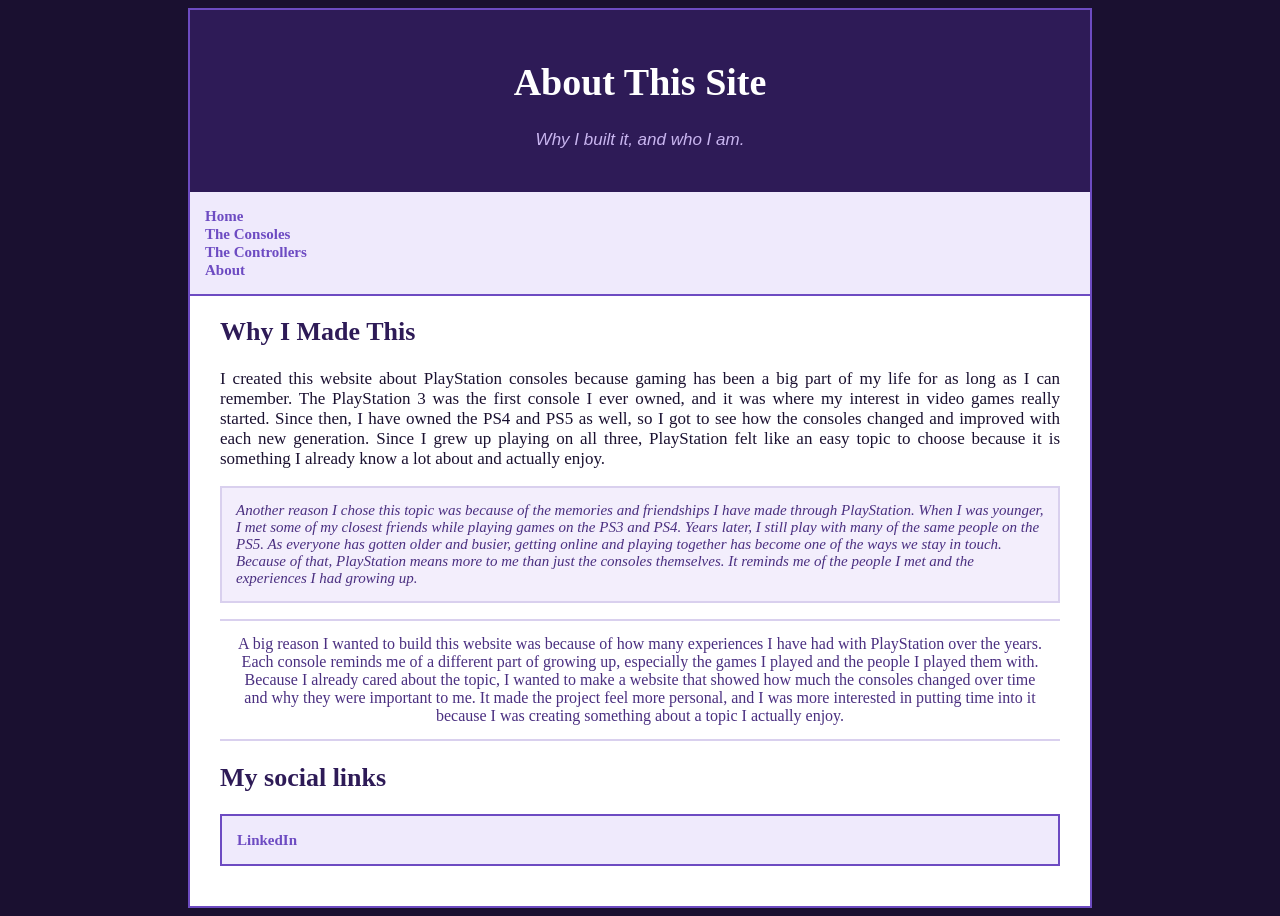
==== about.html @ ae34da49 "Add files via upload Adding about page" ====
<!DOCTYPE html>

<html lang="en">

<head>
<!-- Page information for the browser and search engines -->

    <meta charset="UTF-8">

    <meta name="description" content="About this site and why it was created.">

    <meta name="keywords" content="about, PlayStation, web programming, student project">

    <meta name="author" content="Rishi">

    <title>Three Generations of PlayStation - About</title>

    <link rel="stylesheet" type="text/css" href="about.css">
    <!-- Links this page's own external style sheet -->

</head>

<body>
<!-- Visible page content starts here -->

    <div id="container">
    <!-- Box that holds and centres the whole page -->

        <div id="header">
        <!-- Banner with the page title and slogan -->

            <h1>About This Site</h1>

            <p id="tagline">Why I built it, and who I am.</p>

        </div>

        <div id="navigation">
        <!-- Menu of relative links to the other pages -->

            <a href="index.html">Home</a>

            <br>

            <a href="consoles.html">The Consoles</a>

            <br>

            <a href="controllers.html">The Controllers</a>

            <br>

            <a href="about.html">About</a>

        </div>

        <h2>Why I Made This</h2>

        <p class="about-one">
        <!-- First paragraph -->
            I created this website about PlayStation consoles because gaming has
            been a big part of my life for as long as I can remember. The
            PlayStation 3 was the first console I ever owned, and it was where my
            interest in video games really started. Since then, I have owned the PS4
            and PS5 as well, so I got to see how the consoles changed and improved
            with each new generation. Since I grew up playing on all three,
            PlayStation felt like an easy topic to choose because it is something I
            already know a lot about and actually enjoy.
        </p>

        <p class="about-two">
        <!-- Second paragraph -->
            Another reason I chose this topic was because of the memories and
            friendships I have made through PlayStation. When I was younger, I met
            some of my closest friends while playing games on the PS3 and PS4. Years
            later, I still play with many of the same people on the PS5. As everyone
            has gotten older and busier, getting online and playing together has
            become one of the ways we stay in touch. Because of that, PlayStation
            means more to me than just the consoles themselves. It reminds me of the
            people I met and the experiences I had growing up.
        </p>

        <p class="about-three">
        <!-- Third paragraph -->
            A big reason I wanted to build this website was because of how many
            experiences I have had with PlayStation over the years. Each console
            reminds me of a different part of growing up, especially the games I
            played and the people I played them with. Because I already cared about
            the topic, I wanted to make a website that showed how much the consoles
            changed over time and why they were important to me. It made the project
            feel more personal, and I was more interested in putting time into it
            because I was creating something about a topic I actually enjoy.
        </p>

        <h2>My social links</h2>

        <div id="social">
        <!-- Absolute links out to other sites, unlike the relative links in the menu -->

            <a href="https://www.linkedin.com/in/rishi-shah-627788300/">LinkedIn</a>

        </div>

    </div>

</body>

</html>
---- about.css ----
/* external style sheet for the about page */


/* ==========================================================
   COLOUR PALETTE
   Purples, taken from the lilac background of the controller
   image so this page matches the rest of the site.

   #1a1030   darkest purple    page background, first paragraph text
   #2e1b57   deep purple       banner and headings
   #4a2f80   medium purple     second and third paragraph text
   #6d4bc2   mid purple        links and outlines
   #c9b6f0   light lilac       slogan text on the banner
   #efeafc   pale lilac        menu bar and link block backgrounds
   #f3eefc   palest lilac      second paragraph block
   #d9d0ee   pale lilac grey   paragraph outlines and lines
   #ffffff   white             main page background
   #222222   dark grey         default text

   FONTS
   Georgia    headings and the first paragraph
   Verdana    links and the third paragraph
   Tahoma     the second paragraph
   Arial      default body text
   ========================================================== */


/* ---------- BODY ---------- */
body {
    background-color: #1a1030;      /* page background */
    font-family: Arial;             /* default typeface */
    font-size: 16px;                /* default text size */
    color: #222222;                 /* default text colour */
}


/* ---------- CONTAINER (ID selector) ---------- */
#container {
    width: 900px;                   /* content width */
    margin: 0 auto;                 /* centres the box */
    background-color: #ffffff;      /* white page */
    padding-bottom: 20px;           /* space at the bottom */
    border: 2px solid #6d4bc2;      /* purple outline */
}


/* ---------- HEADER ---------- */
#header {
    background-color: #2e1b57;      /* purple banner */
    color: #ffffff;                 /* white text */
    padding: 25px;                  /* space inside */
    text-align: center;             /* centred */
}

h1 {
    font-family: Georgia;           /* serif typeface */
    font-size: 38px;                /* largest heading */
    color: #ffffff;                 /* white on the banner */
}

#tagline {
    font-style: italic;             /* italic slogan */
    font-size: 17px;                /* small */
    color: #c9b6f0;                 /* light lilac */
}

h2 {
    font-family: Georgia;           /* serif typeface */
    font-size: 26px;                /* section heading size */
    color: #2e1b57;                 /* deep purple */
    margin-left: 30px;              /* space on the left */
    margin-right: 30px;             /* space on the right */
}


/* ---------- NAVIGATION ---------- */
#navigation {
    background-color: #efeafc;      /* pale lilac menu bar */
    padding: 15px;                  /* space inside */
    border-bottom: 2px solid #6d4bc2;  /* line under the menu */
}

a {
    font-family: Verdana;           /* sans serif typeface */
    font-size: 15px;                /* small */
    font-weight: bold;              /* bold links */
    color: #6d4bc2;                 /* mid purple */
    text-decoration: none;          /* no underline */
}


/* ---------- PARAGRAPH STYLES ----------
   Three styles, each different from the other two. */

.about-one {
    font-family: Georgia;           /* serif typeface */
    font-size: 17px;                /* medium text */
    color: #1a1030;                 /* darkest purple */
    text-align: justify;            /* both edges line up */
    margin-left: 30px;              /* space on the left */
    margin-right: 30px;             /* space on the right */
}

.about-two {
    font-family: Tahoma;            /* sans serif typeface */
    font-size: 15px;                /* smaller text */
    font-style: italic;             /* italic */
    color: #4a2f80;                 /* medium purple */
    text-align: left;               /* left aligned */
    background-color: #f3eefc;      /* palest lilac block */
    border: 2px solid #d9d0ee;      /* pale outline */
    padding: 14px;                  /* space inside */
    margin-left: 30px;              /* space on the left */
    margin-right: 30px;             /* space on the right */
}

.about-three {
    font-family: Verdana;           /* sans serif typeface */
    font-size: 16px;                /* medium text */
    color: #4a2f80;                 /* medium purple */
    text-align: center;             /* centred */
    border-top: 2px solid #d9d0ee;     /* line above */
    border-bottom: 2px solid #d9d0ee;  /* line below */
    padding: 14px;                  /* space inside */
    margin-left: 30px;              /* space on the left */
    margin-right: 30px;             /* space on the right */
}


/* ---------- SOCIAL MEDIA LINKS ---------- */
#social {
    background-color: #efeafc;      /* pale lilac block */
    padding: 15px;                  /* space inside */
    margin-left: 30px;              /* space on the left */
    margin-right: 30px;             /* space on the right */
    margin-bottom: 20px;            /* space below */
    border: 2px solid #6d4bc2;      /* purple outline */
}
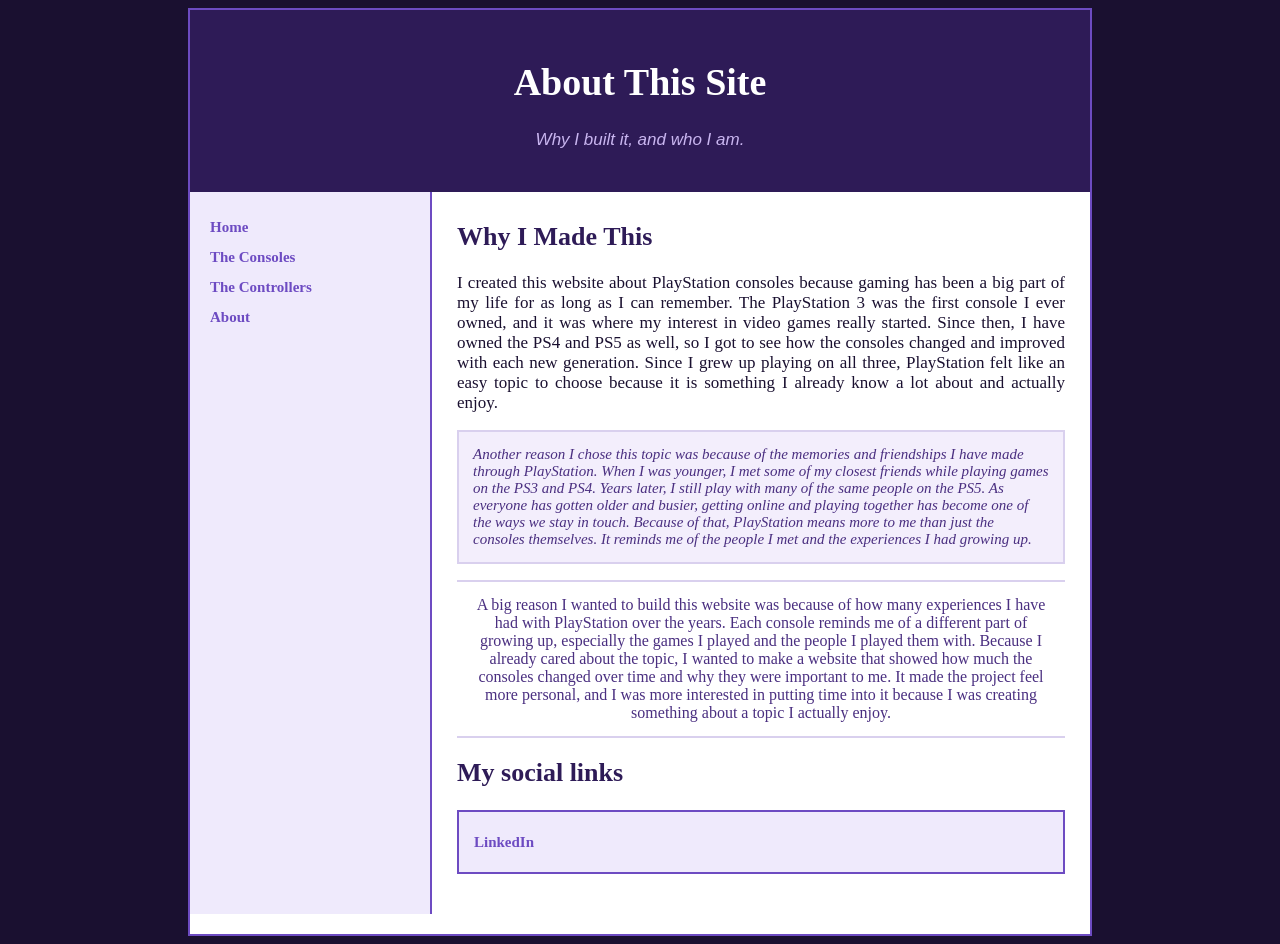
==== commit 3a8e61f8: "Added flexbox layout to about page" ====
--- a/about.html
+++ b/about.html
@@ -35,69 +35,79 @@
 
         </div>
 
-        <div id="navigation">
-        <!-- Menu of relative links to the other pages -->
+        <div id="layout">
+        <!-- Flexbox row holding the menu column and the content column -->
 
-            <a href="index.html">Home</a>
+            <div id="navigation">
+            <!-- Menu of relative links to the other pages -->
 
-            <br>
+                <a href="index.html">Home</a>
 
-            <a href="consoles.html">The Consoles</a>
+                <br>
 
-            <br>
+                <a href="consoles.html">The Consoles</a>
 
-            <a href="controllers.html">The Controllers</a>
+                <br>
 
-            <br>
+                <a href="controllers.html">The Controllers</a>
 
-            <a href="about.html">About</a>
+                <br>
 
-        </div>
+                <a href="about.html">About</a>
 
-        <h2>Why I Made This</h2>
+            </div>
 
-        <p class="about-one">
-        <!-- First paragraph -->
-            I created this website about PlayStation consoles because gaming has
-            been a big part of my life for as long as I can remember. The
-            PlayStation 3 was the first console I ever owned, and it was where my
-            interest in video games really started. Since then, I have owned the PS4
-            and PS5 as well, so I got to see how the consoles changed and improved
-            with each new generation. Since I grew up playing on all three,
-            PlayStation felt like an easy topic to choose because it is something I
-            already know a lot about and actually enjoy.
-        </p>
+            <div id="content">
+            <!-- Right hand column with the page content -->
 
-        <p class="about-two">
-        <!-- Second paragraph -->
-            Another reason I chose this topic was because of the memories and
-            friendships I have made through PlayStation. When I was younger, I met
-            some of my closest friends while playing games on the PS3 and PS4. Years
-            later, I still play with many of the same people on the PS5. As everyone
-            has gotten older and busier, getting online and playing together has
-            become one of the ways we stay in touch. Because of that, PlayStation
-            means more to me than just the consoles themselves. It reminds me of the
-            people I met and the experiences I had growing up.
-        </p>
+            <h2>Why I Made This</h2>
 
-        <p class="about-three">
-        <!-- Third paragraph -->
-            A big reason I wanted to build this website was because of how many
-            experiences I have had with PlayStation over the years. Each console
-            reminds me of a different part of growing up, especially the games I
-            played and the people I played them with. Because I already cared about
-            the topic, I wanted to make a website that showed how much the consoles
-            changed over time and why they were important to me. It made the project
-            feel more personal, and I was more interested in putting time into it
-            because I was creating something about a topic I actually enjoy.
-        </p>
+            <p class="about-one">
+            <!-- First paragraph -->
+                I created this website about PlayStation consoles because gaming has
+                been a big part of my life for as long as I can remember. The
+                PlayStation 3 was the first console I ever owned, and it was where my
+                interest in video games really started. Since then, I have owned the PS4
+                and PS5 as well, so I got to see how the consoles changed and improved
+                with each new generation. Since I grew up playing on all three,
+                PlayStation felt like an easy topic to choose because it is something I
+                already know a lot about and actually enjoy.
+            </p>
 
-        <h2>My social links</h2>
+            <p class="about-two">
+            <!-- Second paragraph -->
+                Another reason I chose this topic was because of the memories and
+                friendships I have made through PlayStation. When I was younger, I met
+                some of my closest friends while playing games on the PS3 and PS4. Years
+                later, I still play with many of the same people on the PS5. As everyone
+                has gotten older and busier, getting online and playing together has
+                become one of the ways we stay in touch. Because of that, PlayStation
+                means more to me than just the consoles themselves. It reminds me of the
+                people I met and the experiences I had growing up.
+            </p>
 
-        <div id="social">
-        <!-- Absolute links out to other sites, unlike the relative links in the menu -->
+            <p class="about-three">
+            <!-- Third paragraph -->
+                A big reason I wanted to build this website was because of how many
+                experiences I have had with PlayStation over the years. Each console
+                reminds me of a different part of growing up, especially the games I
+                played and the people I played them with. Because I already cared about
+                the topic, I wanted to make a website that showed how much the consoles
+                changed over time and why they were important to me. It made the project
+                feel more personal, and I was more interested in putting time into it
+                because I was creating something about a topic I actually enjoy.
+            </p>
 
-            <a href="https://www.linkedin.com/in/rishi-shah-627788300/">LinkedIn</a>
+            <h2>My social links</h2>
+
+            <div id="social">
+            <!-- Absolute links out to other sites, unlike the relative links in the menu -->
+
+                <a href="https://www.linkedin.com/in/rishi-shah-627788300/">LinkedIn</a>
+
+            </div>
+
+            </div>
 
         </div>
 
--- a/about.css
+++ b/about.css
@@ -68,24 +68,40 @@
     font-family: Georgia;           /* serif typeface */
     font-size: 26px;                /* section heading size */
     color: #2e1b57;                 /* deep purple */
-    margin-left: 30px;              /* space on the left */
-    margin-right: 30px;             /* space on the right */
+    margin-top: 20px;               /* space above the heading */
 }
 
 
-/* ---------- NAVIGATION ---------- */
-#navigation {
-    background-color: #efeafc;      /* pale lilac menu bar */
-    padding: 15px;                  /* space inside */
-    border-bottom: 2px solid #6d4bc2;  /* line under the menu */
+/* ---------- PAGE LAYOUT (Flexbox) ----------
+   The menu and the content sit side by side in two columns.
+   #layout is the flex container while #navigation and #content are its
+   two flex items. */
+
+#layout {
+    display: flex;                  /* lays the children out in a row */
 }
 
+#navigation {
+    flex: 0 0 200px;                /* fixed 200px column that does not grow or shrink */
+    background-color: #efeafc;      /* pale lilac menu bar */
+    padding: 20px;                  /* space inside */
+    border-right: 2px solid #6d4bc2;   /* line between the two columns */
+}
+
+#content {
+    flex: 1;                        /* takes up whatever width is left */
+    padding: 10px 25px 20px 25px;   /* space inside: top, right, bottom, left */
+}
+
+
+/* ---------- LINKS ---------- */
 a {
     font-family: Verdana;           /* sans serif typeface */
     font-size: 15px;                /* small */
     font-weight: bold;              /* bold links */
     color: #6d4bc2;                 /* mid purple */
     text-decoration: none;          /* no underline */
+    line-height: 2;                 /* space between the stacked links */
 }
 
 
@@ -97,8 +113,6 @@
     font-size: 17px;                /* medium text */
     color: #1a1030;                 /* darkest purple */
     text-align: justify;            /* both edges line up */
-    margin-left: 30px;              /* space on the left */
-    margin-right: 30px;             /* space on the right */
 }
 
 .about-two {
@@ -110,8 +124,6 @@
     background-color: #f3eefc;      /* palest lilac block */
     border: 2px solid #d9d0ee;      /* pale outline */
     padding: 14px;                  /* space inside */
-    margin-left: 30px;              /* space on the left */
-    margin-right: 30px;             /* space on the right */
 }
 
 .about-three {
@@ -122,8 +134,6 @@
     border-top: 2px solid #d9d0ee;     /* line above */
     border-bottom: 2px solid #d9d0ee;  /* line below */
     padding: 14px;                  /* space inside */
-    margin-left: 30px;              /* space on the left */
-    margin-right: 30px;             /* space on the right */
 }
 
 
@@ -131,8 +141,6 @@
 #social {
     background-color: #efeafc;      /* pale lilac block */
     padding: 15px;                  /* space inside */
-    margin-left: 30px;              /* space on the left */
-    margin-right: 30px;             /* space on the right */
     margin-bottom: 20px;            /* space below */
     border: 2px solid #6d4bc2;      /* purple outline */
 }
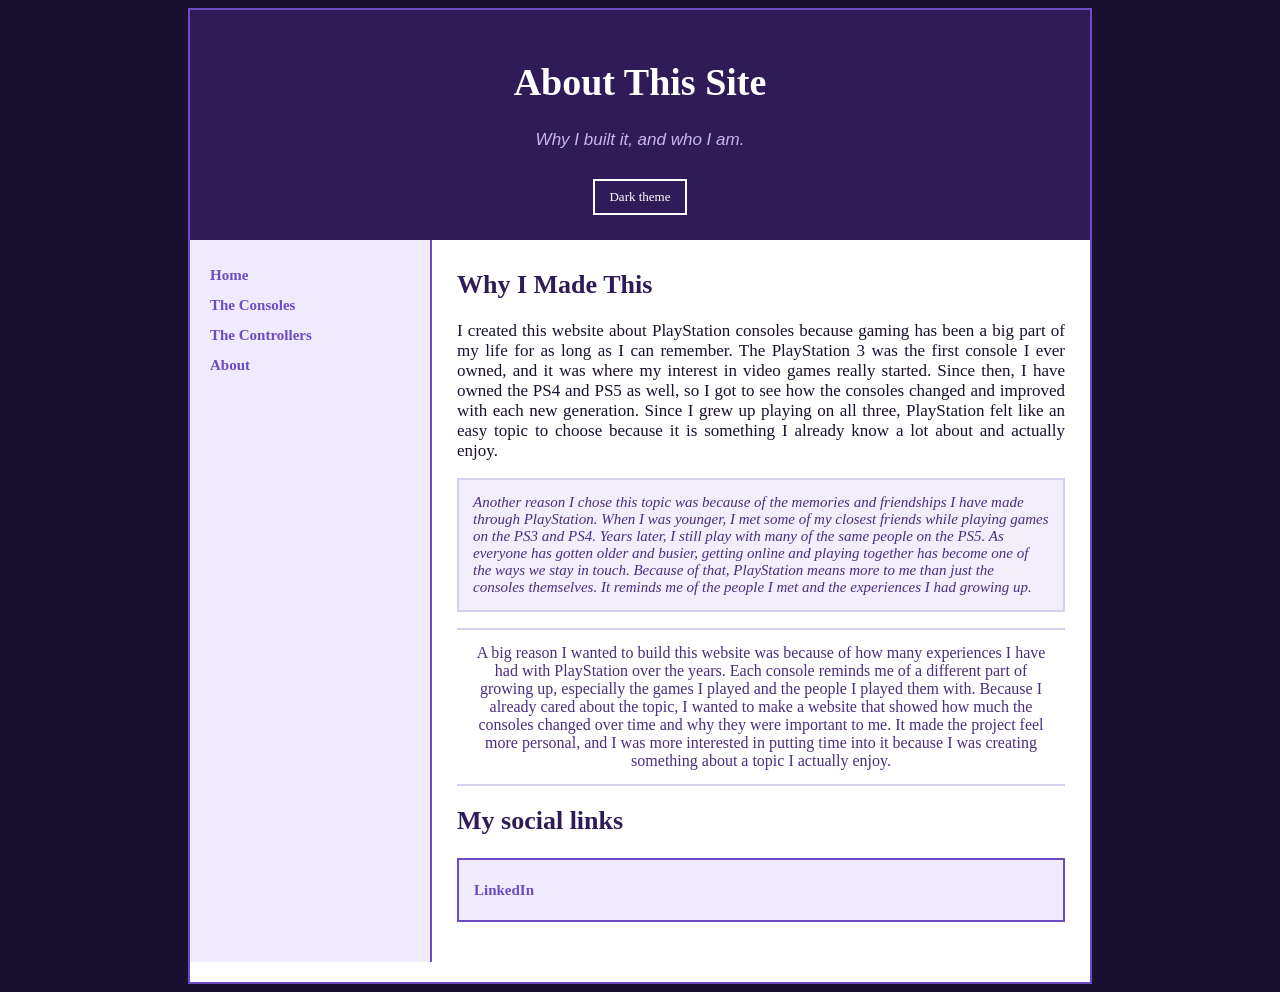
==== commit 6a4b20b4: "Add dark theme with CSS variables and vanilla JS" ====
--- a/about.html
+++ b/about.html
@@ -32,6 +32,9 @@
             <h1>About This Site</h1>
 
             <p id="tagline">Why I built it, and who I am.</p>
+
+            <button id="theme_toggler">Dark theme</button>
+            <!-- Button that switches between the light and dark themes -->
 
         </div>
 
@@ -113,6 +116,9 @@
 
     </div>
 
+    <script src="theme.js"></script>
+    <!-- Vanilla JavaScript that runs the theme switch -->
+
 </body>
 
 </html>
--- a/about.css
+++ b/about.css
@@ -6,6 +6,10 @@
    Purples, taken from the lilac background of the controller
    image so this page matches the rest of the site.
 
+   Light theme below, dark theme in .dark_mode. theme.js switches
+   between them.
+
+   LIGHT THEME
    #1a1030   darkest purple    page background, first paragraph text
    #2e1b57   deep purple       banner and headings
    #4a2f80   medium purple     second and third paragraph text
@@ -17,6 +21,19 @@
    #ffffff   white             main page background
    #222222   dark grey         default text
 
+   DARK THEME
+   #05030a   near black        page background
+   #171324   dark plum         main page background
+   #241a3d   dark purple       banner
+   #211c33   dark lilac grey   menu bar and link block backgrounds
+   #221c36   dark block        second paragraph block
+   #8b6fd4   soft purple       outlines
+   #b49bf0   light purple      links
+   #c3b0f0   pale purple       headings
+   #d3c6f2   palest purple     paragraph text
+   #5b4a8a   muted purple      paragraph outlines and lines
+   #e6e1f0   off white         default text
+
    FONTS
    Georgia    headings and the first paragraph
    Verdana    links and the third paragraph
@@ -24,13 +41,48 @@
    Arial      default body text
    ========================================================== */
 
+:root {
+    --page-bg: #1a1030;             /* behind the page */
+    --panel-bg: #ffffff;            /* the page itself */
+    --panel-border: #6d4bc2;        /* outline around the page */
+    --body-text: #222222;           /* default text */
+    --banner-bg: #2e1b57;           /* banner background */
+    --banner-text: #ffffff;         /* banner lettering */
+    --tagline-text: #c9b6f0;        /* slogan under the title */
+    --heading: #2e1b57;             /* section headings */
+    --nav-bg: #efeafc;              /* menu bar and link block */
+    --link: #6d4bc2;                /* link colour */
+    --para-one-text: #1a1030;       /* first paragraph */
+    --para-text: #4a2f80;           /* second and third paragraphs */
+    --para-block: #f3eefc;          /* second paragraph block */
+    --para-outline: #d9d0ee;        /* paragraph outlines and lines */
+}
+
+/* The alternate theme. Same variable names, darker values. */
+.dark_mode {
+    --page-bg: #05030a;             /* behind the page */
+    --panel-bg: #171324;            /* the page itself */
+    --panel-border: #8b6fd4;        /* outline around the page */
+    --body-text: #e6e1f0;           /* default text */
+    --banner-bg: #241a3d;           /* banner background */
+    --banner-text: #f4f1fb;         /* banner lettering */
+    --tagline-text: #b9a6e8;        /* slogan under the title */
+    --heading: #c3b0f0;             /* section headings */
+    --nav-bg: #211c33;              /* menu bar and link block */
+    --link: #b49bf0;                /* link colour */
+    --para-one-text: #d3c6f2;       /* first paragraph */
+    --para-text: #c3b0f0;           /* second and third paragraphs */
+    --para-block: #221c36;          /* second paragraph block */
+    --para-outline: #5b4a8a;        /* paragraph outlines and lines */
+}
+
 
 /* ---------- BODY ---------- */
 body {
-    background-color: #1a1030;      /* page background */
+    background-color: var(--page-bg);  /* page background */
     font-family: Arial;             /* default typeface */
     font-size: 16px;                /* default text size */
-    color: #222222;                 /* default text colour */
+    color: var(--body-text);        /* default text colour */
 }
 
 
@@ -38,16 +90,16 @@
 #container {
     width: 900px;                   /* content width */
     margin: 0 auto;                 /* centres the box */
-    background-color: #ffffff;      /* white page */
+    background-color: var(--panel-bg);   /* page background */
     padding-bottom: 20px;           /* space at the bottom */
-    border: 2px solid #6d4bc2;      /* purple outline */
+    border: 2px solid var(--panel-border);  /* outline */
 }
 
 
 /* ---------- HEADER ---------- */
 #header {
-    background-color: #2e1b57;      /* purple banner */
-    color: #ffffff;                 /* white text */
+    background-color: var(--banner-bg);  /* banner background */
+    color: var(--banner-text);      /* banner lettering */
     padding: 25px;                  /* space inside */
     text-align: center;             /* centred */
 }
@@ -55,20 +107,33 @@
 h1 {
     font-family: Georgia;           /* serif typeface */
     font-size: 38px;                /* largest heading */
-    color: #ffffff;                 /* white on the banner */
+    color: var(--banner-text);      /* lettering on the banner */
 }
 
 #tagline {
     font-style: italic;             /* italic slogan */
     font-size: 17px;                /* small */
-    color: #c9b6f0;                 /* light lilac */
+    color: var(--tagline-text);     /* slogan colour */
 }
 
 h2 {
     font-family: Georgia;           /* serif typeface */
     font-size: 26px;                /* section heading size */
-    color: #2e1b57;                 /* deep purple */
+    color: var(--heading);          /* heading colour */
     margin-top: 20px;               /* space above the heading */
+}
+
+
+/* ---------- THEME BUTTON ---------- */
+#theme_toggler {
+    font-family: Verdana;           /* sans serif typeface */
+    font-size: 13px;                /* small */
+    color: var(--banner-text);      /* matches the banner lettering */
+    background-color: transparent;  /* no fill */
+    border: 2px solid var(--banner-text);  /* outline only */
+    padding: 8px 14px;              /* space inside the button */
+    margin-top: 12px;               /* space above the button */
+    cursor: pointer;                /* arrow turns into a hand */
 }
 
 
@@ -83,9 +148,9 @@
 
 #navigation {
     flex: 0 0 200px;                /* fixed 200px column that does not grow or shrink */
-    background-color: #efeafc;      /* pale lilac menu bar */
+    background-color: var(--nav-bg);   /* menu bar background */
     padding: 20px;                  /* space inside */
-    border-right: 2px solid #6d4bc2;   /* line between the two columns */
+    border-right: 2px solid var(--panel-border);   /* line between the two columns */
 }
 
 #content {
@@ -99,7 +164,7 @@
     font-family: Verdana;           /* sans serif typeface */
     font-size: 15px;                /* small */
     font-weight: bold;              /* bold links */
-    color: #6d4bc2;                 /* mid purple */
+    color: var(--link);             /* link colour */
     text-decoration: none;          /* no underline */
     line-height: 2;                 /* space between the stacked links */
 }
@@ -111,7 +176,7 @@
 .about-one {
     font-family: Georgia;           /* serif typeface */
     font-size: 17px;                /* medium text */
-    color: #1a1030;                 /* darkest purple */
+    color: var(--para-one-text);    /* paragraph colour */
     text-align: justify;            /* both edges line up */
 }
 
@@ -119,28 +184,28 @@
     font-family: Tahoma;            /* sans serif typeface */
     font-size: 15px;                /* smaller text */
     font-style: italic;             /* italic */
-    color: #4a2f80;                 /* medium purple */
+    color: var(--para-text);        /* paragraph colour */
     text-align: left;               /* left aligned */
-    background-color: #f3eefc;      /* palest lilac block */
-    border: 2px solid #d9d0ee;      /* pale outline */
+    background-color: var(--para-block);   /* block behind the text */
+    border: 2px solid var(--para-outline); /* outline */
     padding: 14px;                  /* space inside */
 }
 
 .about-three {
     font-family: Verdana;           /* sans serif typeface */
     font-size: 16px;                /* medium text */
-    color: #4a2f80;                 /* medium purple */
+    color: var(--para-text);        /* paragraph colour */
     text-align: center;             /* centred */
-    border-top: 2px solid #d9d0ee;     /* line above */
-    border-bottom: 2px solid #d9d0ee;  /* line below */
+    border-top: 2px solid var(--para-outline);     /* line above */
+    border-bottom: 2px solid var(--para-outline);  /* line below */
     padding: 14px;                  /* space inside */
 }
 
 
 /* ---------- SOCIAL MEDIA LINKS ---------- */
 #social {
-    background-color: #efeafc;      /* pale lilac block */
+    background-color: var(--nav-bg);  /* block behind the link */
     padding: 15px;                  /* space inside */
     margin-bottom: 20px;            /* space below */
-    border: 2px solid #6d4bc2;      /* purple outline */
-}
+    border: 2px solid var(--panel-border);  /* outline */
+}
